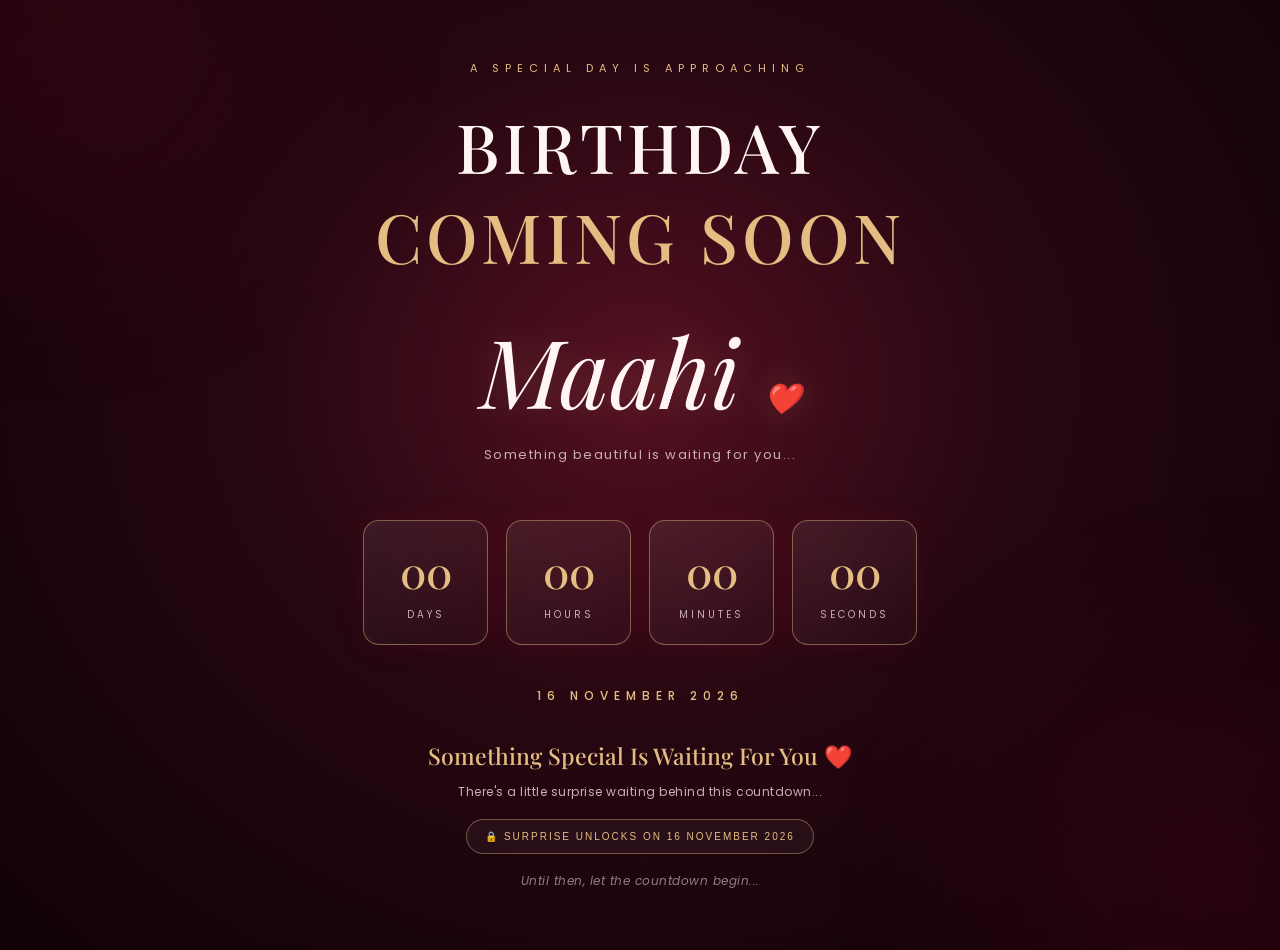
==== index.html @ 9b0a8287 "Add files via upload" ====
<!DOCTYPE html>
<html lang="en">
<head>
    <meta charset="UTF-8">
    <meta name="viewport" content="width=device-width, initial-scale=1.0">

    <title>For Maahi ❤️</title>

    <link rel="stylesheet" href="style.css">

    <link rel="preconnect" href="https://fonts.googleapis.com">
    <link rel="preconnect" href="https://fonts.gstatic.com" crossorigin>

    <link href="https://fonts.googleapis.com/css2?family=Playfair+Display:wght@400;500;600;700&family=Poppins:wght@300;400;500;600&display=swap" rel="stylesheet">
</head>

<body>

    <main class="coming-soon">

        <p class="top-label">A SPECIAL DAY IS APPROACHING</p>

        <h1>BIRTHDAY <span>COMING SOON</span></h1>

        <div class="name">Maahi <span>❤️</span></div>

        <p class="description">
            Something beautiful is waiting for you...
        </p>

        <div class="countdown-container">

            <div class="time-box">
                <span id="days">00</span>
                <small>DAYS</small>
            </div>

            <div class="time-box">
                <span id="hours">00</span>
                <small>HOURS</small>
            </div>

            <div class="time-box">
                <span id="minutes">00</span>
                <small>MINUTES</small>
            </div>

            <div class="time-box">
                <span id="seconds">00</span>
                <small>SECONDS</small>
            </div>

        </div>

        <p class="date">16 NOVEMBER 2026</p>
        <div class="surprise-message">
    <h2>Something Special Is Waiting For You ❤️</h2>

    <p>There's a little surprise waiting behind this countdown...</p>

    <button class="locked-message">
        🔒 SURPRISE UNLOCKS ON 16 NOVEMBER 2026
    </button>

    <p class="mystery-text">
        Until then, let the countdown begin...
    </p>
</div>

    </main>

    <script src="script.js"></script>

</body>
</html>
---- style.css ----
/* =================================
   MAAHI BIRTHDAY - LUXURY DESIGN
================================= */

* {
    margin: 0;
    padding: 0;
    box-sizing: border-box;
}

:root {
    --background: #100207;
    --red: #a31332;
    --deep-red: #410817;
    --gold: #e5bd83;
    --white: #fff5f5;
    --muted: #c9aeb5;
}

html {
    min-height: 100%;
}

body {
    min-height: 100vh;
    min-height: 100svh;
    background:
        radial-gradient(ellipse at 50% 40%, #541021 0%, #260711 42%, #100207 100%);
    color: var(--white);
    font-family: 'Poppins', sans-serif;

    display: flex;
    justify-content: center;
    align-items: center;

    overflow-x: hidden;
    overflow-y: auto;
    position: relative;
    padding: 25px 0;
}

/* BACKGROUND GLOW */

body::before,
body::after {
    content: "";
    position: fixed;
    width: 350px;
    height: 350px;
    border-radius: 50%;
    background: #b10d37;
    filter: blur(130px);
    opacity: 0.2;
    pointer-events: none;
    animation: glow 7s ease-in-out infinite alternate;
}

body::before {
    top: -170px;
    left: -130px;
}

body::after {
    bottom: -170px;
    right: -130px;
    animation-delay: 2s;
}

/* MAIN CONTAINER */

.coming-soon {
    width: 92%;
    max-width: 950px;
    text-align: center;
    position: relative;
    z-index: 2;
    padding: 35px 15px;
    animation: appear 1.4s ease;
}

/* TOP LABEL */

.top-label {
    color: var(--gold);
    font-size: 11px;
    letter-spacing: 6px;
    margin-bottom: 28px;
    font-weight: 400;
}

/* MAIN HEADING */

h1 {
    font-family: 'Playfair Display', serif;
    font-size: clamp(36px, 6vw, 68px);
    font-weight: 500;
    letter-spacing: 4px;
    line-height: 1.2;
}

h1 span {
    display: block;
    color: var(--gold);
    margin-top: 8px;
}

/* MAAHI NAME */

.name {
    font-family: 'Playfair Display', serif;
    font-size: clamp(55px, 9vw, 95px);
    margin-top: 30px;
    color: var(--white);
    font-style: italic;
    text-shadow: 0 0 35px rgba(229, 189, 131, 0.2);
}

.name span {
    font-size: 30px;
    color: #ff526f;
}

/* DESCRIPTION */

.description {
    color: var(--muted);
    font-size: 13px;
    letter-spacing: 1.5px;
    margin-top: 12px;
}

/* COUNTDOWN */

.countdown-container {
    display: flex;
    justify-content: center;
    align-items: center;
    gap: 18px;
    margin-top: 55px;
    flex-wrap: nowrap;
}

/* TIME BOX */

.time-box {
    width: 125px;
    height: 125px;
    flex: 0 1 125px;
    min-width: 0;

    display: flex;
    flex-direction: column;
    justify-content: center;
    align-items: center;

    background: linear-gradient(
        145deg,
        rgba(255,255,255,0.07),
        rgba(255,255,255,0.015)
    );

    border: 1px solid rgba(229, 189, 131, 0.45);
    border-radius: 16px;

    box-shadow:
        0 0 25px rgba(163, 19, 50, 0.15),
        inset 0 0 20px rgba(255,255,255,0.02);

    backdrop-filter: blur(12px);
    transition: 0.35s ease;
}

.time-box:hover {
    transform: translateY(-8px);
    border-color: var(--gold);
    box-shadow: 0 0 35px rgba(229, 189, 131, 0.2);
}

.time-box span {
    font-family: 'Playfair Display', serif;
    font-size: 43px;
    color: var(--gold);
    font-weight: 500;
}

.time-box small {
    font-size: 10px;
    letter-spacing: 3px;
    color: var(--muted);
    margin-top: 7px;
}

/* DATE */

.date {
    margin-top: 42px;
    color: var(--gold);
    font-size: 12px;
    letter-spacing: 6px;
    font-weight: 500;
}

/* ANIMATIONS */

@keyframes glow {
    from {
        transform: scale(1);
        opacity: 0.12;
    }

    to {
        transform: scale(1.3);
        opacity: 0.27;
    }
}

@keyframes appear {
    from {
        opacity: 0;
        transform: translateY(30px);
    }

    to {
        opacity: 1;
        transform: translateY(0);
    }
}

/* MOBILE DESIGN */

@media (max-width: 600px) {

    body {
        padding: 20px 0;
    }

    .coming-soon {
        width: 100%;
        padding: 25px 12px;
    }

    .top-label {
        font-size: 9px;
        letter-spacing: 3px;
        margin-bottom: 25px;
    }

    h1 {
        font-size: clamp(30px, 8vw, 43px);
        letter-spacing: 2px;
    }

    .name {
        font-size: 65px;
        margin-top: 25px;
    }

    .name span {
        font-size: 23px;
    }

    .description {
        font-size: 11px;
        letter-spacing: 0.5px;
    }

    .countdown-container {
        gap: 8px;
        margin-top: 40px;
        flex-wrap: nowrap;
    }

    .time-box {
        width: auto;
        height: 92px;
        flex: 1 1 0;
        border-radius: 11px;
    }

    .time-box span {
        font-size: clamp(24px, 7vw, 34px);
    }

    .time-box small {
        font-size: 8px;
        letter-spacing: 1px;
        margin-top: 6px;
    }

    .date {
        margin-top: 35px;
        font-size: 10px;
        letter-spacing: 4px;
    }
}

/* SMALL PHONES */

@media (max-width: 360px) {

    .countdown-container {
        gap: 5px;
    }

    .time-box {
        height: 82px;
    }

    .time-box span {
        font-size: 23px;
    }

    .time-box small {
        font-size: 7px;
        letter-spacing: 0.5px;
    }

    .name {
        font-size: 55px;
    }
}
/* SURPRISE MESSAGE */

.surprise-message {
    margin-top: 35px;
    text-align: center;
    animation: appear 2s ease;
}

.surprise-message h2 {
    font-family: 'Playfair Display', serif;
    font-size: 23px;
    color: var(--gold);
    font-weight: 500;
    margin-bottom: 12px;
}

.surprise-message p {
    color: var(--muted);
    font-size: 12px;
    letter-spacing: 0.5px;
}

.locked-message {
    display: inline-block;
    margin: 18px 0;
    padding: 11px 18px;
    border: 1px solid rgba(229, 189, 131, 0.4);
    border-radius: 30px;
    color: var(--gold);
    font-size: 10px;
    letter-spacing: 2px;
    background: rgba(255,255,255,0.04);
}

.mystery-text {
    font-style: italic;
    opacity: 0.7;
}

@media (max-width: 600px) {
    .surprise-message h2 {
        font-size: 19px;
    }

    .locked-message {
        font-size: 8px;
        letter-spacing: 1px;
        padding: 10px 12px;
    }
}
.locked-message {
    display: inline-block;
    transition: all 0.35s ease;
    cursor: pointer;
}

.locked-message:hover {
    transform: translateY(-7px);
    border-color: var(--gold);
    box-shadow: 0 0 30px rgba(229, 189, 131, 0.25);
}

.locked-message:active {
    transform: translateY(-7px);
}
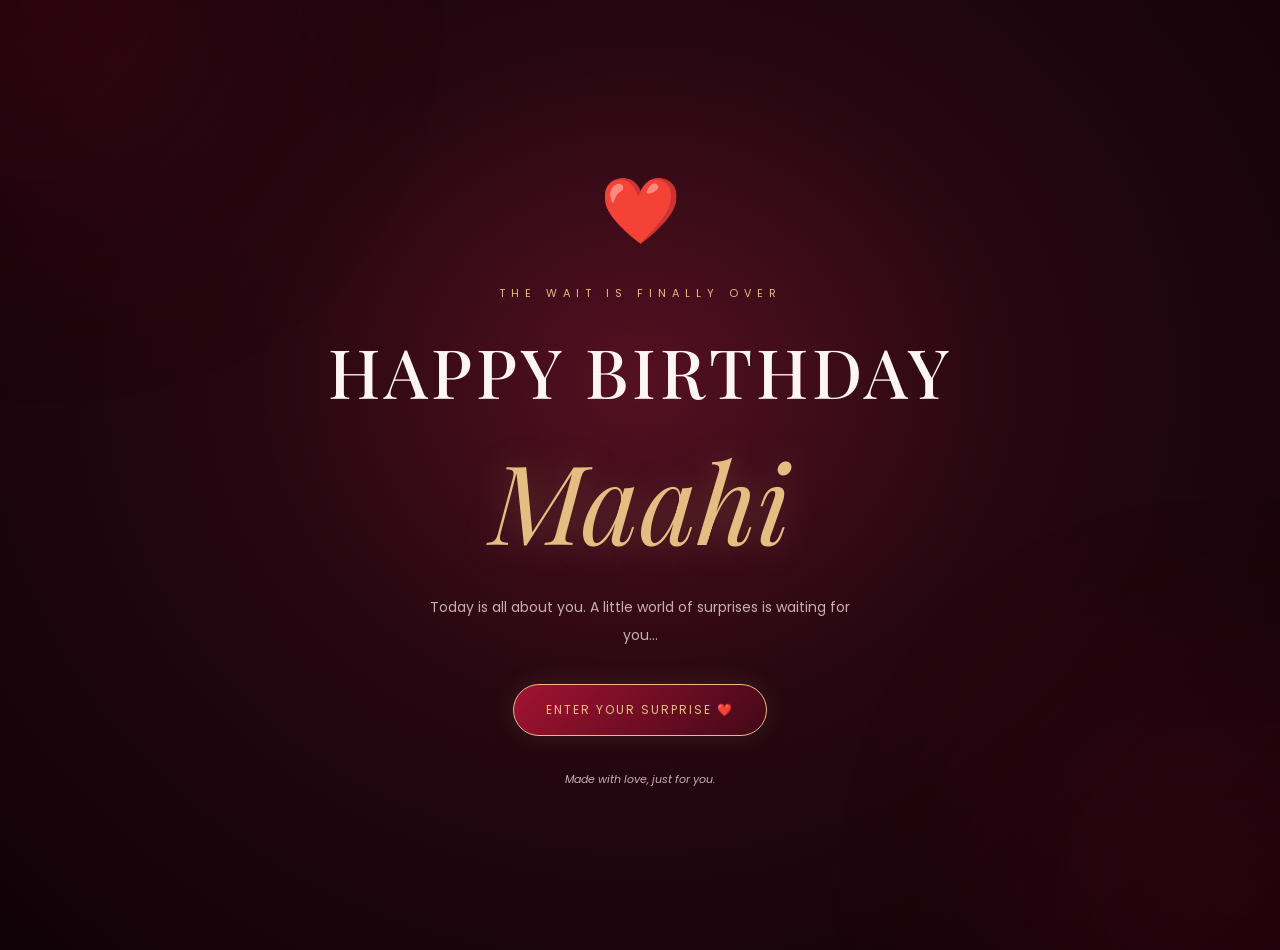
==== commit 9a9eb7f8: "Add files via upload" ====
--- a/index.html
+++ b/index.html
@@ -17,7 +17,9 @@
 
 <body>
 
-    <main class="coming-soon">
+    <!-- EXISTING COUNTDOWN PAGE -->
+
+    <main class="coming-soon" id="countdown-page">
 
         <p class="top-label">A SPECIAL DAY IS APPROACHING</p>
 
@@ -54,21 +56,79 @@
         </div>
 
         <p class="date">16 NOVEMBER 2026</p>
+
         <div class="surprise-message">
-    <h2>Something Special Is Waiting For You ❤️</h2>
+            <h2>Something Special Is Waiting For You ❤️</h2>
 
-    <p>There's a little surprise waiting behind this countdown...</p>
+            <p>There's a little surprise waiting behind this countdown...</p>
 
-    <button class="locked-message">
-        🔒 SURPRISE UNLOCKS ON 16 NOVEMBER 2026
-    </button>
+            <button class="locked-message" type="button" disabled>
+                🔒 SURPRISE UNLOCKS ON 16 NOVEMBER 2026
+            </button>
 
-    <p class="mystery-text">
-        Until then, let the countdown begin...
-    </p>
-</div>
+            <p class="mystery-text">
+                Until then, let the countdown begin...
+            </p>
+        </div>
 
     </main>
+
+
+    <!-- UNLOCK SCREEN -->
+
+    <section class="unlock-screen" id="unlock-screen">
+
+        <div class="unlock-content">
+
+            <div class="unlock-heart">❤️</div>
+
+            <p class="top-label">THE WAIT IS FINALLY OVER</p>
+
+            <h1>HAPPY BIRTHDAY</h1>
+
+            <div class="unlock-name">Maahi</div>
+
+            <p class="unlock-description">
+                Today is all about you.
+                A little world of surprises is waiting for you...
+            </p>
+
+            <button class="enter-button" id="enter-button">
+                ENTER YOUR SURPRISE ❤️
+            </button>
+
+            <p class="unlock-footer">
+                Made with love, just for you.
+            </p>
+
+        </div>
+
+    </section>
+
+
+    <!-- SURPRISE WEBSITE - NEXT STEP -->
+
+    <main class="birthday-home" id="birthday-home">
+
+        <p class="top-label">A LITTLE WORLD MADE FOR YOU</p>
+
+        <h1>HAPPY BIRTHDAY <span>MAAHI ❤️</span></h1>
+
+        <p class="description">
+            Your special journey begins here...
+        </p>
+
+        <div class="birthday-placeholder">
+            <span>🎂</span>
+            <h2>Welcome to Your Surprise</h2>
+            <p>Something beautiful is waiting for you.</p>
+        </div>
+        <button class="enter-button" id="open-surprise"
+    onclick="window.location.href='page1.html'">
+    OPEN YOUR LETTER ❤️
+</button>
+    </main>
+
 
     <script src="script.js"></script>
 
--- a/style.css
+++ b/style.css
@@ -384,4 +384,157 @@
 
 .locked-message:active {
     transform: translateY(-7px);
+}
+
+/* =================================
+   BIRTHDAY UNLOCK SCREEN
+================================= */
+
+.unlock-screen {
+    display: none;
+    min-height: 100vh;
+    width: 100%;
+    align-items: center;
+    justify-content: center;
+    text-align: center;
+    padding: 30px 18px;
+    position: relative;
+    z-index: 5;
+}
+
+.unlock-screen.active {
+    display: flex;
+    animation: appear 1.2s ease;
+}
+
+.unlock-content {
+    max-width: 750px;
+    width: 100%;
+}
+
+.unlock-heart {
+    font-size: 65px;
+    margin-bottom: 25px;
+    animation: heartbeat 1.5s infinite;
+}
+
+.unlock-name {
+    font-family: 'Playfair Display', serif;
+    font-size: clamp(65px, 11vw, 110px);
+    font-style: italic;
+    color: var(--gold);
+    margin: 15px 0;
+    text-shadow: 0 0 35px rgba(229, 189, 131, 0.25);
+}
+
+.unlock-description {
+    color: var(--muted);
+    font-size: 14px;
+    line-height: 2;
+    margin: 20px auto 35px;
+    max-width: 450px;
+}
+
+.enter-button {
+    padding: 16px 32px;
+    border: 1px solid var(--gold);
+    border-radius: 40px;
+    background: linear-gradient(135deg, #a31332, #410817);
+    color: var(--gold);
+    font-family: 'Poppins', sans-serif;
+    font-size: 12px;
+    letter-spacing: 2px;
+    cursor: pointer;
+    transition: 0.4s ease;
+    box-shadow: 0 0 25px rgba(229, 189, 131, 0.12);
+}
+
+.enter-button:hover {
+    transform: translateY(-5px);
+    box-shadow: 0 0 35px rgba(229, 189, 131, 0.3);
+}
+
+.unlock-footer {
+    margin-top: 35px;
+    color: var(--muted);
+    font-size: 11px;
+    font-style: italic;
+}
+
+@keyframes heartbeat {
+    0%, 100% { transform: scale(1); }
+    50% { transform: scale(1.18); }
+}
+
+
+/* =================================
+   BIRTHDAY HOME
+================================= */
+
+.birthday-home {
+    display: none;
+    width: 92%;
+    max-width: 950px;
+    margin: auto;
+    min-height: 100vh;
+    text-align: center;
+    padding: 80px 15px;
+    position: relative;
+    z-index: 2;
+}
+
+.birthday-home.active {
+    display: block;
+    animation: appear 1s ease;
+}
+
+.birthday-home h1 span {
+    color: var(--gold);
+}
+
+.birthday-placeholder {
+    margin: 55px auto 0;
+    padding: 40px 20px;
+    max-width: 550px;
+    border: 1px solid rgba(229, 189, 131, 0.4);
+    border-radius: 20px;
+    background: rgba(255,255,255,0.04);
+}
+
+.birthday-placeholder span {
+    font-size: 55px;
+}
+
+.birthday-placeholder h2 {
+    color: var(--gold);
+    font-family: 'Playfair Display', serif;
+    margin: 20px 0 10px;
+}
+
+.birthday-placeholder p {
+    color: var(--muted);
+    font-size: 13px;
+}
+.left-section {
+    transform: translateY(-40px);
+}
+
+.right-section {
+    transform: translateY(40px);
+}
+/* LEFT BOXES UP */
+.countdown-container .time-box:nth-child(1),
+.countdown-container .time-box:nth-child(2) {
+    transform: translateY(-25px);
+}
+
+/* RIGHT BOXES DOWN */
+.countdown-container .time-box:nth-child(3),
+.countdown-container .time-box:nth-child(4) {
+    transform: translateY(25px);
+}
+
+/* HOVER EFFECT */
+.countdown-container .time-box:hover {
+    transform: translateY(-8px);
 }
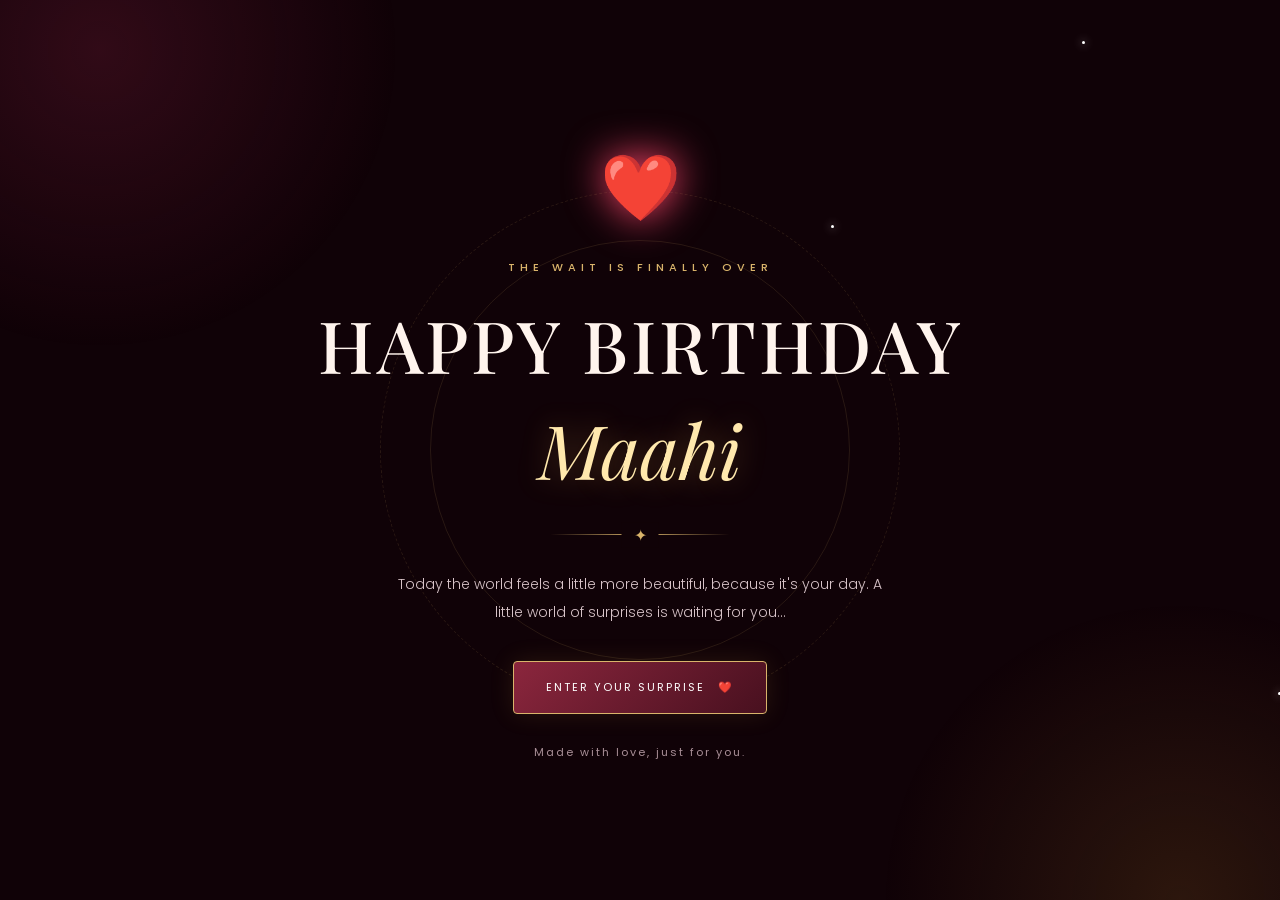
==== commit 3e5e216d: "Add files via upload" ====
--- a/index.html
+++ b/index.html
@@ -4,6 +4,7 @@
 <head>
     <meta charset="UTF-8">
     <meta name="viewport" content="width=device-width, initial-scale=1.0">
+    <meta name="theme-color" content="#100207">
 
     <title>For Maahi ❤️</title>
 
@@ -17,118 +18,93 @@
 
 <body>
 
-    <!-- EXISTING COUNTDOWN PAGE -->
+    <div class="background-glow"></div>
+    <div class="background-glow glow-two"></div>
 
-    <main class="coming-soon" id="countdown-page">
-
-        <p class="top-label">A SPECIAL DAY IS APPROACHING</p>
-
-        <h1>BIRTHDAY <span>COMING SOON</span></h1>
-
-        <div class="name">Maahi <span>❤️</span></div>
-
-        <p class="description">
-            Something beautiful is waiting for you...
-        </p>
-
-        <div class="countdown-container">
-
-            <div class="time-box">
-                <span id="days">00</span>
-                <small>DAYS</small>
-            </div>
-
-            <div class="time-box">
-                <span id="hours">00</span>
-                <small>HOURS</small>
-            </div>
-
-            <div class="time-box">
-                <span id="minutes">00</span>
-                <small>MINUTES</small>
-            </div>
-
-            <div class="time-box">
-                <span id="seconds">00</span>
-                <small>SECONDS</small>
-            </div>
-
-        </div>
-
-        <p class="date">16 NOVEMBER 2026</p>
-
-        <div class="surprise-message">
-            <h2>Something Special Is Waiting For You ❤️</h2>
-
-            <p>There's a little surprise waiting behind this countdown...</p>
-
-            <button class="locked-message" type="button" disabled>
-                🔒 SURPRISE UNLOCKS ON 16 NOVEMBER 2026
-            </button>
-
-            <p class="mystery-text">
-                Until then, let the countdown begin...
-            </p>
-        </div>
-
-    </main>
-
+    <div id="stars-layer"></div>
+    <div id="particle-layer"></div>
+    <div id="petal-layer"></div>
 
     <!-- UNLOCK SCREEN -->
 
-    <section class="unlock-screen" id="unlock-screen">
+    <section class="screen unlock-screen active" id="unlock-screen">
+
+        <div class="ring ring-one"></div>
+        <div class="ring ring-two"></div>
 
         <div class="unlock-content">
 
             <div class="unlock-heart">❤️</div>
 
-            <p class="top-label">THE WAIT IS FINALLY OVER</p>
+            <p class="eyebrow">THE WAIT IS FINALLY OVER</p>
 
             <h1>HAPPY BIRTHDAY</h1>
 
             <div class="unlock-name">Maahi</div>
 
+            <div class="gold-line"><span>✦</span></div>
+
             <p class="unlock-description">
-                Today is all about you.
+                Today the world feels a little more beautiful,
+                because it's your day.
                 A little world of surprises is waiting for you...
             </p>
 
-            <button class="enter-button" id="enter-button">
-                ENTER YOUR SURPRISE ❤️
+            <button class="main-button" id="enter-button">
+                ENTER YOUR SURPRISE <span>❤️</span>
             </button>
 
-            <p class="unlock-footer">
-                Made with love, just for you.
+            <p class="footer-note">Made with love, just for you.</p>
+
+        </div>
+    </section>
+
+    <!-- BIRTHDAY HOME -->
+
+    <main class="screen birthday-home" id="birthday-home">
+
+        <div class="home-decoration">✦ ✧ ✦</div>
+
+        <p class="eyebrow">A LITTLE WORLD MADE FOR YOU</p>
+
+        <h1>
+            HAPPY BIRTHDAY
+            <span>MAAHI ❤️</span>
+        </h1>
+
+        <p class="home-description">
+            Your special journey begins here...
+        </p>
+
+        <div class="birthday-card">
+
+            <div class="cake-icon">🎂</div>
+
+            <h2>Welcome to Your Surprise</h2>
+
+            <p>
+                Every little detail here has been made
+                with love, just for you.
             </p>
+
+            <div class="card-hearts">♡ ♥ ♡</div>
 
         </div>
 
-    </section>
+        <button class="main-button" id="open-surprise">
+            OPEN YOUR LETTER <span>❤️</span>
+        </button>
 
-
-    <!-- SURPRISE WEBSITE - NEXT STEP -->
-
-    <main class="birthday-home" id="birthday-home">
-
-        <p class="top-label">A LITTLE WORLD MADE FOR YOU</p>
-
-        <h1>HAPPY BIRTHDAY <span>MAAHI ❤️</span></h1>
-
-        <p class="description">
-            Your special journey begins here...
+        <p class="footer-note">
+            Your story, your memories, your little world.
         </p>
 
-        <div class="birthday-placeholder">
-            <span>🎂</span>
-            <h2>Welcome to Your Surprise</h2>
-            <p>Something beautiful is waiting for you.</p>
-        </div>
-        <button class="enter-button" id="open-surprise"
-    onclick="window.location.href='page1.html'">
-    OPEN YOUR LETTER ❤️
-</button>
     </main>
 
+    <!-- CELEBRATION -->
+
+    <div class="flash-overlay" id="flash-overlay"></div>
+    <div id="confetti-layer"></div>
 
     <script src="script.js"></script>
 
--- a/style.css
+++ b/style.css
@@ -1,7 +1,15 @@
 
-/* =================================
-   MAAHI BIRTHDAY - LUXURY DESIGN
-================================= */
+/* ==========================================
+   MAAHI HOMEPAGE - LUXURY ROMANTIC DESIGN
+========================================== */
+
+:root {
+    --bg: #100207;
+    --burgundy: #4b101f;
+    --gold: #d9b46b;
+    --light-gold: #ffe8ad;
+    --white: #fff4ed;
+}
 
 * {
     margin: 0;
@@ -9,456 +17,96 @@
     box-sizing: border-box;
 }
 
-:root {
-    --background: #100207;
-    --red: #a31332;
-    --deep-red: #410817;
-    --gold: #e5bd83;
-    --white: #fff5f5;
-    --muted: #c9aeb5;
-}
-
 html {
-    min-height: 100%;
+    scroll-behavior: smooth;
 }
 
 body {
     min-height: 100vh;
-    min-height: 100svh;
-    background:
-        radial-gradient(ellipse at 50% 40%, #541021 0%, #260711 42%, #100207 100%);
+    overflow-x: hidden;
+    background: var(--bg);
     color: var(--white);
     font-family: 'Poppins', sans-serif;
-
-    display: flex;
-    justify-content: center;
-    align-items: center;
-
-    overflow-x: hidden;
-    overflow-y: auto;
-    position: relative;
-    padding: 25px 0;
-}
-
-/* BACKGROUND GLOW */
-
-body::before,
-body::after {
-    content: "";
+}
+
+/* BACKGROUND */
+
+.background-glow {
     position: fixed;
-    width: 350px;
-    height: 350px;
-    border-radius: 50%;
-    background: #b10d37;
-    filter: blur(130px);
-    opacity: 0.2;
+    width: 600px;
+    height: 600px;
+    top: -250px;
+    left: -200px;
+    background: radial-gradient(circle, #701b37 0%, transparent 70%);
+    opacity: .35;
     pointer-events: none;
-    animation: glow 7s ease-in-out infinite alternate;
-}
-
-body::before {
-    top: -170px;
-    left: -130px;
-}
-
-body::after {
-    bottom: -170px;
-    right: -130px;
-    animation-delay: 2s;
-}
-
-/* MAIN CONTAINER */
-
-.coming-soon {
-    width: 92%;
-    max-width: 950px;
-    text-align: center;
+}
+
+.glow-two {
+    top: auto;
+    left: auto;
+    right: -200px;
+    bottom: -300px;
+    background: radial-gradient(circle, #a06b29 0%, transparent 70%);
+    opacity: .2;
+}
+
+#stars-layer,
+#particle-layer,
+#petal-layer,
+#confetti-layer {
+    position: fixed;
+    inset: 0;
+    pointer-events: none;
+    overflow: hidden;
+    z-index: 5;
+}
+
+/* SCREENS */
+
+.screen {
+    min-height: 100vh;
+    width: 100%;
+    display: none;
     position: relative;
     z-index: 2;
-    padding: 35px 15px;
-    animation: appear 1.4s ease;
-}
-
-/* TOP LABEL */
-
-.top-label {
-    color: var(--gold);
-    font-size: 11px;
-    letter-spacing: 6px;
-    margin-bottom: 28px;
-    font-weight: 400;
-}
-
-/* MAIN HEADING */
-
-h1 {
-    font-family: 'Playfair Display', serif;
-    font-size: clamp(36px, 6vw, 68px);
-    font-weight: 500;
-    letter-spacing: 4px;
-    line-height: 1.2;
-}
-
-h1 span {
-    display: block;
-    color: var(--gold);
-    margin-top: 8px;
-}
-
-/* MAAHI NAME */
-
-.name {
-    font-family: 'Playfair Display', serif;
-    font-size: clamp(55px, 9vw, 95px);
-    margin-top: 30px;
-    color: var(--white);
-    font-style: italic;
-    text-shadow: 0 0 35px rgba(229, 189, 131, 0.2);
-}
-
-.name span {
-    font-size: 30px;
-    color: #ff526f;
-}
-
-/* DESCRIPTION */
-
-.description {
-    color: var(--muted);
-    font-size: 13px;
-    letter-spacing: 1.5px;
-    margin-top: 12px;
-}
-
-/* COUNTDOWN */
-
-.countdown-container {
+    align-items: center;
+    justify-content: center;
+    flex-direction: column;
+    text-align: center;
+    padding: 35px 20px;
+}
+
+.screen.active {
     display: flex;
-    justify-content: center;
-    align-items: center;
-    gap: 18px;
-    margin-top: 55px;
-    flex-wrap: nowrap;
-}
-
-/* TIME BOX */
-
-.time-box {
-    width: 125px;
-    height: 125px;
-    flex: 0 1 125px;
-    min-width: 0;
-
-    display: flex;
-    flex-direction: column;
-    justify-content: center;
-    align-items: center;
-
-    background: linear-gradient(
-        145deg,
-        rgba(255,255,255,0.07),
-        rgba(255,255,255,0.015)
-    );
-
-    border: 1px solid rgba(229, 189, 131, 0.45);
-    border-radius: 16px;
-
-    box-shadow:
-        0 0 25px rgba(163, 19, 50, 0.15),
-        inset 0 0 20px rgba(255,255,255,0.02);
-
-    backdrop-filter: blur(12px);
-    transition: 0.35s ease;
-}
-
-.time-box:hover {
-    transform: translateY(-8px);
-    border-color: var(--gold);
-    box-shadow: 0 0 35px rgba(229, 189, 131, 0.2);
-}
-
-.time-box span {
-    font-family: 'Playfair Display', serif;
-    font-size: 43px;
-    color: var(--gold);
-    font-weight: 500;
-}
-
-.time-box small {
-    font-size: 10px;
-    letter-spacing: 3px;
-    color: var(--muted);
-    margin-top: 7px;
-}
-
-/* DATE */
-
-.date {
-    margin-top: 42px;
-    color: var(--gold);
-    font-size: 12px;
-    letter-spacing: 6px;
-    font-weight: 500;
-}
-
-/* ANIMATIONS */
-
-@keyframes glow {
-    from {
-        transform: scale(1);
-        opacity: 0.12;
-    }
-
-    to {
-        transform: scale(1.3);
-        opacity: 0.27;
-    }
-}
-
-@keyframes appear {
+    animation: screenReveal 1s ease both;
+}
+
+@keyframes screenReveal {
     from {
         opacity: 0;
-        transform: translateY(30px);
-    }
-
+        transform: translateY(20px);
+    }
     to {
         opacity: 1;
         transform: translateY(0);
     }
 }
 
-/* MOBILE DESIGN */
-
-@media (max-width: 600px) {
-
-    body {
-        padding: 20px 0;
-    }
-
-    .coming-soon {
-        width: 100%;
-        padding: 25px 12px;
-    }
-
-    .top-label {
-        font-size: 9px;
-        letter-spacing: 3px;
-        margin-bottom: 25px;
-    }
-
-    h1 {
-        font-size: clamp(30px, 8vw, 43px);
-        letter-spacing: 2px;
-    }
-
-    .name {
-        font-size: 65px;
-        margin-top: 25px;
-    }
-
-    .name span {
-        font-size: 23px;
-    }
-
-    .description {
-        font-size: 11px;
-        letter-spacing: 0.5px;
-    }
-
-    .countdown-container {
-        gap: 8px;
-        margin-top: 40px;
-        flex-wrap: nowrap;
-    }
-
-    .time-box {
-        width: auto;
-        height: 92px;
-        flex: 1 1 0;
-        border-radius: 11px;
-    }
-
-    .time-box span {
-        font-size: clamp(24px, 7vw, 34px);
-    }
-
-    .time-box small {
-        font-size: 8px;
-        letter-spacing: 1px;
-        margin-top: 6px;
-    }
-
-    .date {
-        margin-top: 35px;
-        font-size: 10px;
-        letter-spacing: 4px;
-    }
-}
-
-/* SMALL PHONES */
-
-@media (max-width: 360px) {
-
-    .countdown-container {
-        gap: 5px;
-    }
-
-    .time-box {
-        height: 82px;
-    }
-
-    .time-box span {
-        font-size: 23px;
-    }
-
-    .time-box small {
-        font-size: 7px;
-        letter-spacing: 0.5px;
-    }
-
-    .name {
-        font-size: 55px;
-    }
-}
-/* SURPRISE MESSAGE */
-
-.surprise-message {
-    margin-top: 35px;
-    text-align: center;
-    animation: appear 2s ease;
-}
-
-.surprise-message h2 {
-    font-family: 'Playfair Display', serif;
-    font-size: 23px;
-    color: var(--gold);
-    font-weight: 500;
-    margin-bottom: 12px;
-}
-
-.surprise-message p {
-    color: var(--muted);
-    font-size: 12px;
-    letter-spacing: 0.5px;
-}
-
-.locked-message {
-    display: inline-block;
-    margin: 18px 0;
-    padding: 11px 18px;
-    border: 1px solid rgba(229, 189, 131, 0.4);
-    border-radius: 30px;
-    color: var(--gold);
-    font-size: 10px;
-    letter-spacing: 2px;
-    background: rgba(255,255,255,0.04);
-}
-
-.mystery-text {
-    font-style: italic;
-    opacity: 0.7;
-}
-
-@media (max-width: 600px) {
-    .surprise-message h2 {
-        font-size: 19px;
-    }
-
-    .locked-message {
-        font-size: 8px;
-        letter-spacing: 1px;
-        padding: 10px 12px;
-    }
-}
-.locked-message {
-    display: inline-block;
-    transition: all 0.35s ease;
-    cursor: pointer;
-}
-
-.locked-message:hover {
-    transform: translateY(-7px);
-    border-color: var(--gold);
-    box-shadow: 0 0 30px rgba(229, 189, 131, 0.25);
-}
-
-.locked-message:active {
-    transform: translateY(-7px);
-}
-
-/* =================================
-   BIRTHDAY UNLOCK SCREEN
-================================= */
-
-.unlock-screen {
-    display: none;
-    min-height: 100vh;
+/* UNLOCK SCREEN */
+
+.unlock-content {
     width: 100%;
-    align-items: center;
-    justify-content: center;
-    text-align: center;
-    padding: 30px 18px;
+    max-width: 750px;
     position: relative;
-    z-index: 5;
-}
-
-.unlock-screen.active {
-    display: flex;
-    animation: appear 1.2s ease;
-}
-
-.unlock-content {
-    max-width: 750px;
-    width: 100%;
+    z-index: 10;
 }
 
 .unlock-heart {
     font-size: 65px;
-    margin-bottom: 25px;
+    margin-bottom: 22px;
     animation: heartbeat 1.5s infinite;
-}
-
-.unlock-name {
-    font-family: 'Playfair Display', serif;
-    font-size: clamp(65px, 11vw, 110px);
-    font-style: italic;
-    color: var(--gold);
-    margin: 15px 0;
-    text-shadow: 0 0 35px rgba(229, 189, 131, 0.25);
-}
-
-.unlock-description {
-    color: var(--muted);
-    font-size: 14px;
-    line-height: 2;
-    margin: 20px auto 35px;
-    max-width: 450px;
-}
-
-.enter-button {
-    padding: 16px 32px;
-    border: 1px solid var(--gold);
-    border-radius: 40px;
-    background: linear-gradient(135deg, #a31332, #410817);
-    color: var(--gold);
-    font-family: 'Poppins', sans-serif;
-    font-size: 12px;
-    letter-spacing: 2px;
-    cursor: pointer;
-    transition: 0.4s ease;
-    box-shadow: 0 0 25px rgba(229, 189, 131, 0.12);
-}
-
-.enter-button:hover {
-    transform: translateY(-5px);
-    box-shadow: 0 0 35px rgba(229, 189, 131, 0.3);
-}
-
-.unlock-footer {
-    margin-top: 35px;
-    color: var(--muted);
-    font-size: 11px;
-    font-style: italic;
+    filter: drop-shadow(0 0 20px #ff466d);
 }
 
 @keyframes heartbeat {
@@ -466,75 +114,326 @@
     50% { transform: scale(1.18); }
 }
 
-
-/* =================================
-   BIRTHDAY HOME
-================================= */
+.eyebrow {
+    color: var(--gold);
+    font-size: 11px;
+    letter-spacing: 5px;
+    font-weight: 500;
+    margin-bottom: 25px;
+}
+
+.unlock-content h1,
+.birthday-home h1 {
+    font-family: 'Playfair Display', serif;
+    font-size: clamp(35px, 7vw, 72px);
+    font-weight: 500;
+    letter-spacing: 3px;
+    line-height: 1.2;
+}
+
+.unlock-name {
+    font-family: 'Playfair Display', serif;
+    font-style: italic;
+    font-size: clamp(42px, 8vw, 75px);
+    color: var(--light-gold);
+    margin-top: 12px;
+    text-shadow: 0 0 30px #d9a84b55;
+}
+
+.gold-line {
+    width: 180px;
+    height: 1px;
+    background: linear-gradient(90deg, transparent, var(--gold), transparent);
+    margin: 35px auto;
+    position: relative;
+}
+
+.gold-line span {
+    position: absolute;
+    left: 50%;
+    top: 50%;
+    transform: translate(-50%, -50%);
+    background: var(--bg);
+    color: var(--gold);
+    padding: 0 12px;
+}
+
+.unlock-description {
+    max-width: 500px;
+    margin: 0 auto 35px;
+    font-size: 14px;
+    line-height: 2;
+    color: #d7c3c8;
+    font-weight: 300;
+}
+
+/* BUTTON */
+
+.main-button {
+    border: 1px solid var(--gold);
+    background: linear-gradient(135deg, #8b263d, #48101f);
+    color: white;
+    padding: 17px 32px;
+    border-radius: 4px;
+    font-family: 'Poppins', sans-serif;
+    font-size: 11px;
+    letter-spacing: 2px;
+    cursor: pointer;
+    transition: .35s ease;
+    box-shadow: 0 0 25px #d9a84b20;
+    position: relative;
+    z-index: 20;
+}
+
+.main-button span {
+    margin-left: 8px;
+}
+
+.main-button:hover {
+    transform: translateY(-5px);
+    background: linear-gradient(135deg, #a93652, #65182d);
+    box-shadow: 0 0 35px #d9a84b55;
+}
+
+.footer-note {
+    color: #a88e96;
+    font-size: 11px;
+    letter-spacing: 2px;
+    margin-top: 30px;
+}
+
+/* DECORATIVE RINGS */
+
+.ring {
+    position: absolute;
+    width: 420px;
+    height: 420px;
+    border: 1px solid #d9b46b20;
+    border-radius: 50%;
+    animation: rotateRing 25s linear infinite;
+    pointer-events: none;
+}
+
+.ring-two {
+    width: 520px;
+    height: 520px;
+    border-style: dashed;
+    animation-direction: reverse;
+    animation-duration: 45s;
+}
+
+@keyframes rotateRing {
+    to { transform: rotate(360deg); }
+}
+
+/* BIRTHDAY HOME */
 
 .birthday-home {
-    display: none;
-    width: 92%;
-    max-width: 950px;
-    margin: auto;
-    min-height: 100vh;
-    text-align: center;
-    padding: 80px 15px;
-    position: relative;
-    z-index: 2;
-}
-
-.birthday-home.active {
+    padding-top: 70px;
+    padding-bottom: 70px;
+}
+
+.home-decoration {
+    color: var(--gold);
+    font-size: 28px;
+    letter-spacing: 15px;
+    margin-bottom: 25px;
+}
+
+.birthday-home h1 span {
     display: block;
-    animation: appear 1s ease;
-}
-
-.birthday-home h1 span {
+    color: var(--light-gold);
+    margin-top: 12px;
+}
+
+.home-description {
+    color: #d7c3c8;
+    font-size: 14px;
+    margin-top: 20px;
+}
+
+.birthday-card {
+    width: 100%;
+    max-width: 430px;
+    padding: 40px 25px;
+    margin: 45px auto 35px;
+    background: linear-gradient(145deg, #36101d, #1b0710);
+    border: 1px solid #bd913550;
+    border-radius: 12px;
+    box-shadow: 0 15px 60px #0008;
+}
+
+.cake-icon {
+    font-size: 65px;
+    margin-bottom: 20px;
+    animation: cakeFloat 3s ease-in-out infinite;
+}
+
+@keyframes cakeFloat {
+    0%, 100% { transform: translateY(0); }
+    50% { transform: translateY(-12px); }
+}
+
+.birthday-card h2 {
+    font-family: 'Playfair Display', serif;
+    color: var(--light-gold);
+    font-size: 25px;
+    font-weight: 500;
+    margin-bottom: 15px;
+}
+
+.birthday-card p {
+    font-size: 13px;
+    color: #d7c3c8;
+    line-height: 1.9;
+}
+
+.card-hearts {
     color: var(--gold);
-}
-
-.birthday-placeholder {
-    margin: 55px auto 0;
-    padding: 40px 20px;
-    max-width: 550px;
-    border: 1px solid rgba(229, 189, 131, 0.4);
-    border-radius: 20px;
-    background: rgba(255,255,255,0.04);
-}
-
-.birthday-placeholder span {
-    font-size: 55px;
-}
-
-.birthday-placeholder h2 {
-    color: var(--gold);
-    font-family: 'Playfair Display', serif;
-    margin: 20px 0 10px;
-}
-
-.birthday-placeholder p {
-    color: var(--muted);
-    font-size: 13px;
-}
-.left-section {
-    transform: translateY(-40px);
-}
-
-.right-section {
-    transform: translateY(40px);
-}
-/* LEFT BOXES UP */
-.countdown-container .time-box:nth-child(1),
-.countdown-container .time-box:nth-child(2) {
-    transform: translateY(-25px);
-}
-
-/* RIGHT BOXES DOWN */
-.countdown-container .time-box:nth-child(3),
-.countdown-container .time-box:nth-child(4) {
-    transform: translateY(25px);
-}
-
-/* HOVER EFFECT */
-.countdown-container .time-box:hover {
-    transform: translateY(-8px);
-}+    margin-top: 25px;
+    letter-spacing: 12px;
+}
+
+/* PARTICLES */
+
+.star {
+    position: absolute;
+    width: 3px;
+    height: 3px;
+    border-radius: 50%;
+    background: white;
+    box-shadow: 0 0 10px white;
+    animation: twinkle 3s ease-in-out infinite;
+}
+
+@keyframes twinkle {
+    0%, 100% { opacity: .15; transform: scale(.6); }
+    50% { opacity: 1; transform: scale(1.5); }
+}
+
+.gold-particle {
+    position: absolute;
+    bottom: -20px;
+    background: var(--gold);
+    border-radius: 50%;
+    box-shadow: 0 0 12px var(--gold);
+    animation: particleRise linear forwards;
+}
+
+@keyframes particleRise {
+    to {
+        transform: translateY(-110vh);
+        opacity: 0;
+    }
+}
+
+.rose-petal {
+    position: absolute;
+    top: -30px;
+    width: 12px;
+    height: 17px;
+    background: linear-gradient(135deg, #ff8ca3, #9d1e3b);
+    border-radius: 80% 0 80% 0;
+    opacity: .7;
+    animation: petalFall linear forwards;
+}
+
+@keyframes petalFall {
+    to {
+        transform: translate3d(var(--drift), 110vh, 0) rotate(700deg);
+        opacity: 0;
+    }
+}
+
+/* CONFETTI */
+
+.confetti-piece {
+    position: absolute;
+    top: -20px;
+    width: 8px;
+    height: 13px;
+    background: var(--gold);
+    animation: confettiFall linear forwards;
+}
+
+.confetti-piece:nth-child(3n) {
+    background: #e85b7c;
+}
+
+.confetti-piece:nth-child(3n + 1) {
+    background: #fff0bd;
+}
+
+@keyframes confettiFall {
+    to {
+        transform: translateY(110vh) rotate(900deg);
+        opacity: 0;
+    }
+}
+
+/* FLASH */
+
+.flash-overlay {
+    position: fixed;
+    inset: 0;
+    background: white;
+    opacity: 0;
+    pointer-events: none;
+    z-index: 50;
+    transition: opacity .3s;
+}
+
+.flash-overlay.active {
+    opacity: .8;
+}
+
+/* MOBILE */
+
+@media (max-width: 600px) {
+
+    .screen {
+        padding: 30px 18px;
+    }
+
+    .eyebrow {
+        font-size: 9px;
+        letter-spacing: 3px;
+    }
+
+    .unlock-heart {
+        font-size: 52px;
+    }
+
+    .unlock-description {
+        font-size: 12px;
+    }
+
+    .main-button {
+        padding: 16px 22px;
+        font-size: 10px;
+    }
+
+    .ring {
+        width: 290px;
+        height: 290px;
+    }
+
+    .ring-two {
+        width: 350px;
+        height: 350px;
+    }
+
+    .birthday-card {
+        padding: 30px 20px;
+    }
+}
+
+@media (prefers-reduced-motion: reduce) {
+    *,
+    *::before,
+    *::after {
+        animation-duration: 0.01ms !important;
+        animation-iteration-count: 1 !important;
+        scroll-behavior: auto !important;
+    }
+}
